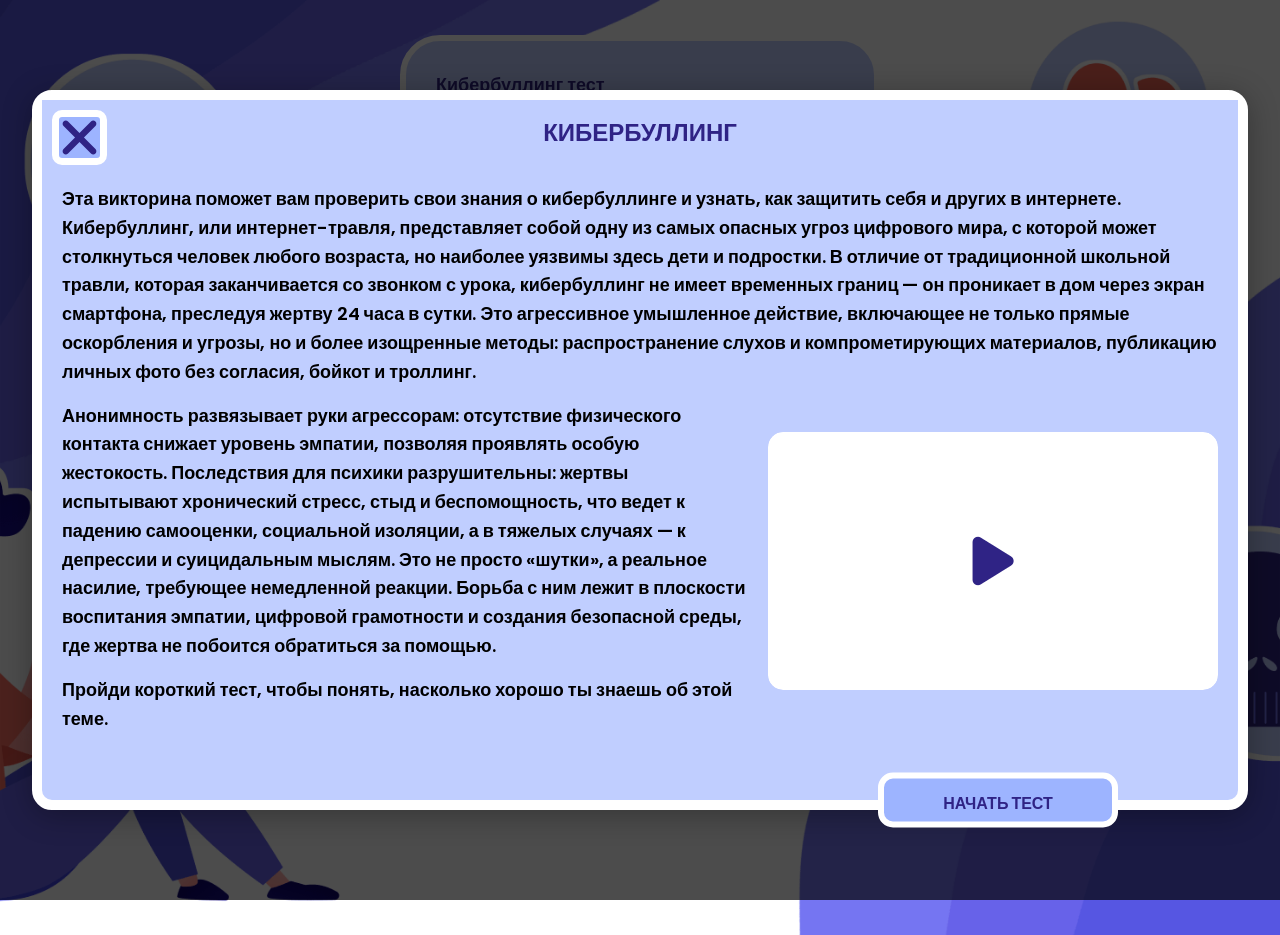
==== QuizCyberbulling/index.html @ 2e22fb52 "Update index.html" ====
<!DOCTYPE html>
<html lang="ru">
<head>
    <meta charset="UTF-8">
    <meta name="viewport" content="width=device-width, initial-scale=1.0">
    <title>Кибербуллинг викторина</title>
    <link rel="stylesheet" href="QuizStyleCyberbulling.css">
</head>
<body>


<div class="modal" id="welcome-modal">
    <div class="modal-content-wrapper">
        <div class="modal-header">
            <div class="title">КИБЕРБУЛЛИНГ</div>
            <button data-close-button class="close-button"><img src="imgQuiz/close.svg" alt="Закрыть"></button>
        </div>
        <div class="modal-body">
            <p>Эта викторина поможет вам проверить свои знания о кибербуллинге и узнать, как защитить себя и других в интернете.
                Кибербуллинг, или интернет-травля, представляет собой одну из самых опасных угроз цифрового мира, с которой может столкнуться человек любого возраста, но наиболее уязвимы здесь дети и подростки. В отличие от традиционной школьной травли, которая заканчивается со звонком с урока, кибербуллинг не имеет временных границ — он проникает в дом через экран смартфона, преследуя жертву 24 часа в сутки. Это агрессивное умышленное действие, включающее не только прямые оскорбления и угрозы, но и более изощренные методы: распространение слухов и компрометирующих материалов, публикацию личных фото без согласия, бойкот и троллинг. </p>

            <div class="modal-video-corner" id="video-corner">
                <div class="video-thumbnail" id="video-thumbnail">
                    <div class="play-button">
                        <img src="imgQuiz/icons8-play-64.png">
                    </div>
                </div>
                <iframe id="youtube-iframe"
                        src="https://youtu.be/exmFZkWP3lc?si=A1t3r1l-KEnrNSLU"
                        frameborder="0"
                        allow="accelerometer; clipboard-write; encrypted-media; gyroscope; picture-in-picture"
                        allowfullscreen
                        style="display: none;">
                </iframe>
            </div>
            <p>Анонимность развязывает руки агрессорам: отсутствие физического контакта снижает уровень эмпатии, позволяя проявлять особую жестокость. Последствия для психики разрушительны: жертвы испытывают хронический стресс, стыд и беспомощность, что ведет к падению самооценки, социальной изоляции, а в тяжелых случаях — к депрессии и суицидальным мыслям. Это не просто «шутки», а реальное насилие, требующее немедленной реакции. Борьба с ним лежит в плоскости воспитания эмпатии, цифровой грамотности и создания безопасной среды, где жертва не побоится обратиться за помощью.</p>
            <p>Пройди короткий тест, чтобы понять, насколько хорошо ты знаешь об этой теме.</p>
        </div>
    </div>
    <button id="start-quiz-btn" class="quiz-btn start-quiz-btn">НАЧАТЬ ТЕСТ</button>
</div>

<div id="overlay"></div>

<div class="app">
    <div id="comment-popup" class="comment-popup hidden">
        <div class="comment-content">
            <img id="comment-image" class="comment-image" src="">
            <p id="comment-text">Подсказка появится здесь</p>
            <div class="comment-arrow"></div>
        </div>

    </div>
    <h1>Кибербуллинг тест</h1>

    <div class="quiz">
        <h2 id="question">Question goes here</h2>

        <div id="answer-buttons" class="answer-buttons">
        </div>

        <div class="quiz-footer">
            <button id="next-btn" class="quiz-btn next-btn">Далее</button>

            <div class="nav-links">
                <a href="../index.html" id="backtomenu-btn" class="nav-link">← На главную</a>
            </div>
        </div>
    </div>
</div>


<script src="QuizScriptCyberbulling.js"></script>
</body>
</html>
---- QuizCyberbulling/QuizStyleCyberbulling.css ----
@import url('https://fonts.googleapis.com/css?family=Poppins:300,400,500,600,700,800,900&display=swap');

* {
    margin: 0;
    padding: 0;
    font-family: 'Poppins', sans-serif;
    box-sizing: border-box;
}

body {
    background-image: url('imgQuiz/Backgroundcyberbulling.png');
    min-height: 100vh;
    background-position: center;
    background-repeat: no-repeat;
    background-size: cover;
}


.video-thumbnail {
    position: relative;
    width: 100%;
    height: 100%;
    cursor: pointer;
    background: #ffffff;
    border-radius: 15px;
    overflow: hidden;
}

.play-button {
    position: absolute;
    top: 50%;
    left: 50%;
    transform: translate(-50%, -50%);
    width: 70px;
    height: 70px;
    background: none;
    border-radius: 50%;
    display: flex;
    align-items: center;
    justify-content: center;
    transition: all 0.3s ease;
    border: 3px solid white;
    user-select: none;
}

.video-thumbnail:hover .play-button {
    transform: translate(-50%, -50%) scale(1.2);
}

.play-button svg {
    width: 30px;
    height: 30px;
    fill: white;
    margin-left: 3px;
    user-select: none;
}

.video-modal {
    display: none;
    position: fixed;
    top: 0;
    left: 0;
    width: 100%;
    height: 100%;
    background: rgba(0, 0, 0, 0.95);
    z-index: 2000;
    opacity: 0;
    transition: opacity 0.3s ease;
}

.video-modal.active {
    display: flex;
    opacity: 1;
    align-items: center;
    justify-content: center;
}

.video-modal-content {
    position: relative;
    width: 90%;
    max-width: 1000px;
    aspect-ratio: 16/9;
    background: #000;
    border-radius: 20px;
    overflow: hidden;
    border: 5px solid #fff;
    box-shadow: 0 0 50px rgba(0, 0, 0, 0.5);
    user-select: none;
}

.video-modal-content iframe {
    width: 100%;
    height: 100%;
    border: none;
}

.close-video-modal {
    position: absolute;
    top: -40px;
    right: -40px;
    width: 40px;
    height: 40px;
    background: #fff;
    border: 3px solid #2f2385;
    border-radius: 50%;
    cursor: pointer;
    display: flex;
    align-items: center;
    justify-content: center;
    font-size: 24px;
    font-weight: bold;
    color: #2f2385;
    transition: all 0.3s ease;
    z-index: 10;
}

.close-video-modal:hover {
    background: #2f2385;
    color: #fff;
    transform: scale(1.1);
}

.modal-video-corner {
    position: relative;
    bottom: auto;
    right: auto;
    float: right;
    width: 450px;
    height: 258px;
    border-radius: 15px;
    overflow: hidden;
    border: none;
    z-index: 10;
    animation: fadeIn 0.5s ease;
    margin: 0 0 20px 20px;
}

@keyframes fadeIn {
    from {
        opacity: 0;
        transform: scale(0.9);
    }
    to {
        opacity: 1;
        transform: scale(1);
    }
}

.modal-video-corner iframe {
    width: 100%;
    height: 100%;
    display: block;
    border: none;
}

.app {
    background: #c0ceff;
    width: 90%;
    max-width: 700px;
    margin: 100px auto 0;
    border-radius: 40px;
    border: 12px solid #fff;
    padding: 40px;
    position: relative;
}

.app h1 {
    font-size: 30px;
    color: #2f2385;
    font-weight: 600;
    border-bottom: 5px solid #2f2385;
    padding-bottom: 30px;
    transform: translateY(20%);
    animation: ani 1s forwards;
}

.quiz {
    padding: 30px 0;
    transform: translateY(20%);
    animation: ani 1s forwards;
}

.quiz h2 {
    color: #2f2385;
    font-size: 25px;
    font-weight: 700;
    padding-left: 10px;
    padding-right: 10px;
    word-break: break-word;
}

.btn, #next-btn, #backtomenu-btn {
    border: 0;
    border-radius: 15px;
    cursor: pointer;
    transition: all 0.3s;
    background: #fff;
    color: #2f2385;
    font-weight: 500;
}

.btn {
    width: 100%;
    font-size: 20px;
    padding: 15px 20px;
    margin: 10px 0;
    text-align: left;
    transform: translateY(20%);
    animation: ani 1s forwards;
    word-break: break-word;
    line-height: 1.4;
    font-weight: bold;
}

#next-btn, #backtomenu-btn {
    text-decoration: none;
    text-align: center;
    font-size: 25px;
    width: 250px;
    padding: 15px 25px;
    margin: 30px auto 0;
    display: none;
}

#next-btn {
    margin: 25px auto 0;
}

.start-quiz-btn {
    border: 8px solid #fff;
    background: #9db4ff;
    color: #2f2385;
    width: 300px;
    height: 70px;
    font-weight: 750;
    font-size: clamp(1rem, 4vw, 1.4rem);
    text-decoration: none;
    text-align: center;
    border-radius: 15px;
    cursor: pointer;
    transition: all 0.3s;
    position: absolute;
    right: 0;
    bottom: 0;
    transform: translate(-50%, 50%);
    margin: 0;
    padding-top: 5px;
    z-index: 1001;
    user-select: none;
}

.start-quiz-btn:hover {
    background:#2f2385;
    color: #ffffff;
}

#backtomenu-btn:hover:not([disabled]),
.btn:hover:not([disabled]),
#next-btn:hover:not([disabled]){
    background: #2f2385;
    color: #fff;
}

.btn:disabled { cursor: no-drop; }
.correct { background: #9aeabc; }
.incorrect { background: #ff9393; }

@keyframes ani {
    0% { transform: translateY(20%); opacity: 0; }
    100% { transform: translateY(0); opacity: 1; }
}


.modal-video-corner {
    margin-top: 30px;
}

.modal {
    position: fixed;
    top: 50%;
    left: 50%;
    transform: translate(-50%, -50%) scale(0);
    transition: 200ms ease-in-out;
    border: 10px solid #ffffff;
    border-radius: 20px;
    z-index: 1000;
    background-color: #c0ceff;
    width: 1300px;
    max-width: 95%;
    height: 80vh;
    box-shadow: 0 5px 30px rgba(0,0,0,0.3);
    overflow: visible;
    display: flex;
    flex-direction: column;
}

.modal.active {
    transform: translate(-50%, -50%) scale(1);
}

.modal-content-wrapper {
    overflow-y: auto;
    overflow-x: hidden;
    max-height: calc(90vh - 40px);
    padding: 0;
    margin: 0;
    scrollbar-width: thin;
    scrollbar-color: #2f2385 #c0ceff;
}

.modal-content-wrapper::-webkit-scrollbar {
    width: 8px;
}

.modal-content-wrapper::-webkit-scrollbar-track {
    background: #c0ceff;
    border-radius: 10px;
}

.modal-content-wrapper::-webkit-scrollbar-thumb {
    background: #2f2385;
    border-radius: 10px;
}

.modal-content-wrapper::-webkit-scrollbar-thumb:hover {
    background: #1a1555;
}

.modal-header {
    padding: 15px 20px;
    display: flex;
    justify-content: center;
    align-items: center;
    background-color: #c0ceff;
}

.modal-header .title {
    font-size: 1.5rem;
    font-weight: 700;
    color: #2f2385;
}

.modal-header .close-button {
    position: absolute;
    top: 10px;
    left: 10px;
    cursor: pointer;
    border-radius: 10px;
    border: 7px solid #ffffff;
    background-color: #9db4ff;
    width: 55px;
    height: 55px;
    padding: 0;
    display: flex;
    align-items: center;
    justify-content: center;
    font-weight: bold;
    color: #2f2385;
    transition: all 0.3s;
    z-index: 11;
}

.modal-header .close-button:hover {
    background-color: #2f2385;
}

.modal-header .close-button img {
    width: 45px;
    height: 45px;
    object-fit: contain;
    transition: filter 0.3s;
    user-select: none;
}

.modal-header .close-button:hover img {
    filter: brightness(0) invert(1);
}

.modal-body {
    padding: 20px;
    line-height: 1.5;
    font-weight: 600;
    color: #000000;
}

.modal-body p {
    margin-bottom: 15px;
    font-size: clamp(1rem, 2vw, 1.125rem);
    line-height: 1.6;
    word-wrap: break-word;
}

#overlay {
    position: fixed;
    opacity: 0;
    top: 0;
    left: 0;
    right: 0;
    bottom: 0;
    background-color: rgba(0, 0, 0, .7);
    pointer-events: none;
    z-index: 999;
    transition: opacity 200ms ease-in-out;
}

#overlay.active {
    opacity: 1;
    pointer-events: all;
}

.comment-popup {
    position: absolute;
    left: 96%;
    top: 50%;
    transform: translateY(-50%);
    width: 300px;
    z-index: 100;
    transition: opacity 0.3s ease;
}

.comment-popup.hidden {
    opacity: 0;
    pointer-events: none;
}

.comment-content {
    color: #2f2385;
    position: relative;
    font-size: 14px;
    font-weight: 700;
    line-height: 1.0;
    word-break: break-word;
    min-height: 120px;
    display: flex;
    align-items: flex-start;
    justify-content: flex-end;
    padding-top: 20px;
    padding-right: 20px;
}

.comment-image {
    max-width: 100%;
    max-height: 200px;
    border-radius: 10px;
    display: block;
    user-select: none;
}

#comment-text {
    width: 79%;
    text-align: left;
    margin-top: 15px;
}

@media (max-width: 1600px) {
    .app { width: 80%; max-width: 580px; margin: 80px auto 0; border: 7px solid #fff; }
    .app h1 { font-size: 25px; }
    .quiz h2 { font-size: 20px; padding-left: 8px; padding-right: 8px; }
    .btn { padding: 12px 18px; font-size: 16px; }
    #next-btn, #backtomenu-btn {
        font-size: 23px; width: 230px; padding: 15px;
    }
    #next-btn { margin: 15px auto 0; }
    #backtomenu-btn { margin: 30px auto 0; }

    .start-quiz-btn {
        width: 280px;
        height: 65px;
        font-size: 1.2rem;
    }
    .comment-content {
        font-size: 13px;
    }
    #comment-text {
        font-size: 0.95em;
    }
}

@media (max-width: 1366px) {
    .app { max-width: 550px; margin: 70px auto 0; border: 6px solid #fff; }
    .app h1 { font-size: 25px; padding-bottom: 15px; }
    .btn { padding: 12px 18px; font-size: 17px; }
    #next-btn, #backtomenu-btn {
        font-size: 20px; width: 200px; padding: 12px;
    }
    .comment-content {
        font-size: 12px;
    }

    .start-quiz-btn {
        width: 260px;
        height: 60px;
        font-size: 1.1rem;
    }
}

@media (max-width: 1280px) {
    .app { max-width: 480px; margin: 35px auto 0; padding: 30px; }
    .app h1 { font-size: 18px; padding-bottom: 13px; }
    .quiz h2 { font-size: 16px; }
    .btn { padding: 10px 15px; font-size: 14px; }
    #next-btn, #backtomenu-btn {
        font-size: 18px; width: 180px; padding: 10px;
    }

    .start-quiz-btn {
        width: 240px;
        height: 55px;
        font-size: 1rem;
        border-width: 6px;
    }

    .modal {
        max-height: 90vh;
    }

    .modal-content-wrapper {
        max-height: calc(90vh - 40px);
    }
    .comment-content {
        font-size: 11px;
    }
}

@media (max-width: 1200px) {
    .comment-popup {
        position: fixed;
        left: auto;
        right: 20px;
        top: auto;
        bottom: 20px;
        transform: none;
        width: 220px;
    }
    .modal {
        width: 95%;
    }
}

@media (max-width: 768px) {
    .modal-video-corner {
        float: none;
        width: 100%;
        max-width: 100%;
        height: auto;
        aspect-ratio: 16/9;
        margin: 0 0 20px 0;
    }

    .modal-body p {
        font-size: clamp(0.95rem, 3vw, 1rem);
        line-height: 1.5;
    }

    .modal-header .title {
        font-size: 1.2rem;
    }

    .modal-header .close-button {
        width: 45px;
        height: 45px;
        border-width: 5px;
    }

    .modal-header .close-button img {
        width: 35px;
        height: 35px;
    }

    .comment-popup {
        position: absolute;
        top: 100%;
        left: 50%;
        right: auto;
        transform: translateX(-50%);
        width: 90%;
        max-width: 300px;
    }

    .close-video-modal {
        top: -20px;
        right: -20px;
        width: 30px;
        height: 30px;
        font-size: 18px;
    }

    .comment-image {
        max-width: 90%;
        height: auto;
        max-height: 150px;
        object-fit: contain;
    }

    .play-button {
        width: 40px;
        height: 40px;
    }

    .play-button svg {
        width: 20px;
        height: 20px;
    }

    .start-quiz-btn {
        width: 200px;
        height: 50px;
        font-size: 0.9rem;
        border-width: 5px;
        transform: translate(-50%, 50%);
    }

    .modal {
        max-height: 90vh;
    }

    .modal-content-wrapper {
        max-height: calc(90vh - 40px);
    }
}

@media (max-width: 480px) {
    .modal-body {
        padding: 15px;
    }

    .modal-body p {
        font-size: 0.95rem;
        line-height: 1.4;
    }

    .app {
        padding: 20px;
    }
    .comment-popup {
        display: none;
    }

    .start-quiz-btn {
        width: 180px;
        height: 45px;
        font-size: 0.8rem;
        border-width: 4px;
        transform: translate(-50%, 50%);
    }

    .modal {
        max-height: 90vh;
    }

    .modal-content-wrapper {
        max-height: calc(90vh - 40px);
        padding: 0;
    }
}
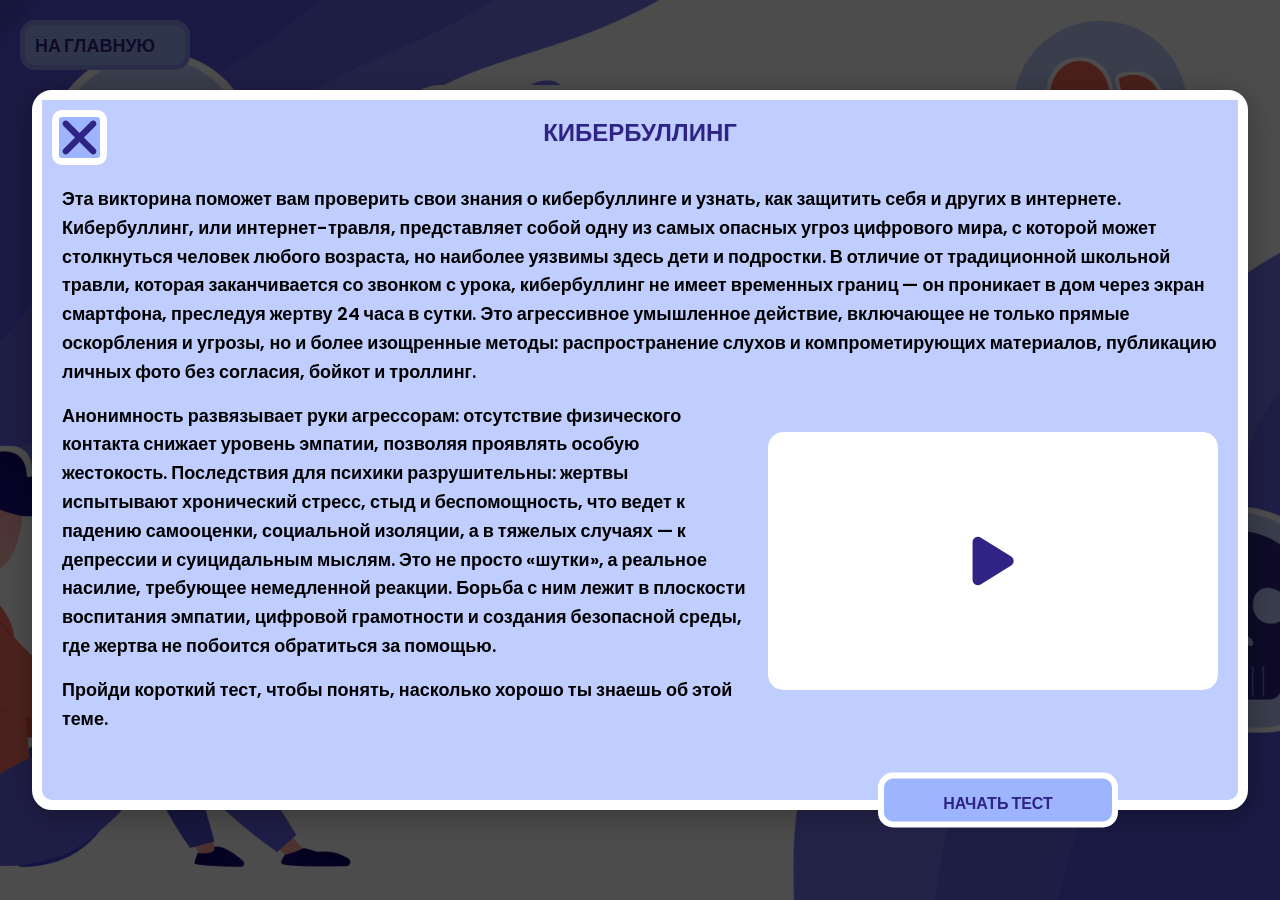
==== commit edcac169: "Add files via upload" ====
--- a/QuizCyberbulling/index.html
+++ b/QuizCyberbulling/index.html
@@ -8,7 +8,7 @@
 </head>
 <body>
 
-
+<a href="../index.html" class="back-to-main-btn">НА ГЛАВНУЮ</a>
 <div class="modal" id="welcome-modal">
     <div class="modal-content-wrapper">
         <div class="modal-header">
@@ -26,7 +26,7 @@
                     </div>
                 </div>
                 <iframe id="youtube-iframe"
-                        src="https://youtu.be/exmFZkWP3lc?si=A1t3r1l-KEnrNSLU"
+                        src="https://www.youtube.com/embed/JhAqw0SyEOM?rel=1"
                         frameborder="0"
                         allow="accelerometer; clipboard-write; encrypted-media; gyroscope; picture-in-picture"
                         allowfullscreen
@@ -68,8 +68,6 @@
         </div>
     </div>
 </div>
-
-
 <script src="QuizScriptCyberbulling.js"></script>
 </body>
-</html>
+</html>
--- a/QuizCyberbulling/QuizStyleCyberbulling.css
+++ b/QuizCyberbulling/QuizStyleCyberbulling.css
@@ -13,6 +13,56 @@
     background-position: center;
     background-repeat: no-repeat;
     background-size: cover;
+}
+
+.back-to-main-btn {
+    position: relative;
+    top: 20px;
+    left: 20px;
+    display: flex;
+    text-align: center;
+    align-items: center;
+    gap: 8px;
+    background: #9db4ff;
+    border: 5px solid #8c97f1;
+    border-radius: 15px;
+    width: 170px;
+    height: 50px;
+    padding: 8px 10px 8px 10px;
+    text-decoration: none;
+    color: #2f2385;
+    font-weight: 800;
+    font-size: 18px;
+    transition: all 0.3s ease;
+}
+
+.back-to-main-btn:hover {
+    background: #2f2385;
+    color: #ffffff;
+}
+
+@media (max-width: 768px) {
+    .back-to-main-btn {
+        top: 10px;
+        left: 10px;
+        padding: 5px 12px 5px 8px;
+        font-size: 16px;
+        border-width: 4px;
+        width: 150px;
+        height: 50px;
+    }
+
+    .back-to-main-btn img {
+        width: 25px;
+        height: 25px;
+    }
+}
+
+@media (max-width: 480px) {
+    .back-to-main-btn {
+        padding: 8px;
+    }
+
 }
 
 
@@ -632,9 +682,6 @@
     .app {
         padding: 20px;
     }
-    .comment-popup {
-        display: none;
-    }
 
     .start-quiz-btn {
         width: 180px;
@@ -643,6 +690,9 @@
         border-width: 4px;
         transform: translate(-50%, 50%);
     }
+    .comment-popup {
+        display: none;
+    }
 
     .modal {
         max-height: 90vh;
@@ -652,4 +702,4 @@
         max-height: calc(90vh - 40px);
         padding: 0;
     }
-}
+}
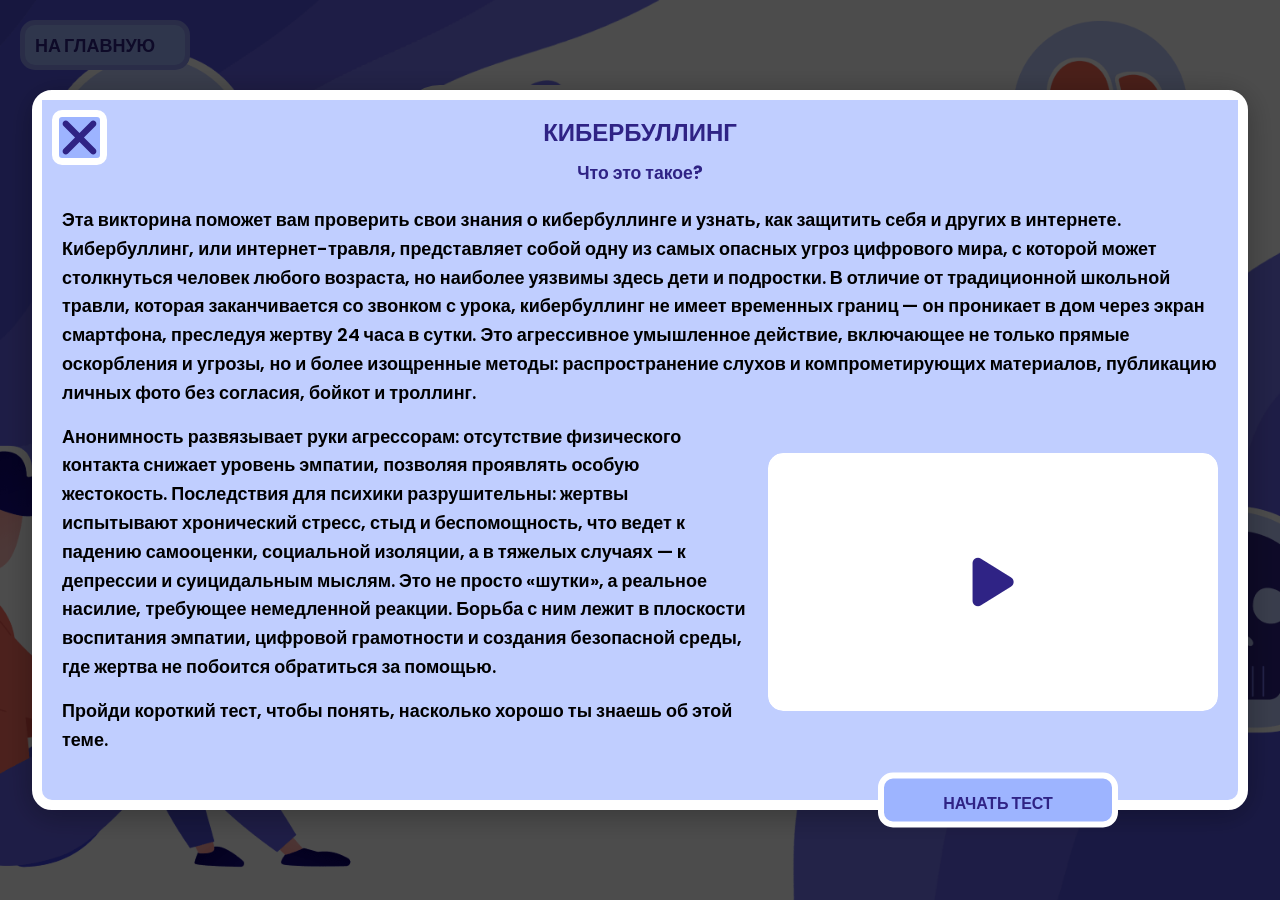
==== commit 9f1e219e: "Add files via upload" ====
--- a/QuizCyberbulling/index.html
+++ b/QuizCyberbulling/index.html
@@ -9,12 +9,14 @@
 <body>
 
 <a href="../index.html" class="back-to-main-btn">НА ГЛАВНУЮ</a>
+
 <div class="modal" id="welcome-modal">
     <div class="modal-content-wrapper">
         <div class="modal-header">
             <div class="title">КИБЕРБУЛЛИНГ</div>
             <button data-close-button class="close-button"><img src="imgQuiz/close.svg" alt="Закрыть"></button>
         </div>
+        <div class="what-is-subtitle" style="text-align: center; font-size: 1.1rem; font-weight: 700; color: #2f2385; margin-top: -5px;">Что это такое?</div>
         <div class="modal-body">
             <p>Эта викторина поможет вам проверить свои знания о кибербуллинге и узнать, как защитить себя и других в интернете.
                 Кибербуллинг, или интернет-травля, представляет собой одну из самых опасных угроз цифрового мира, с которой может столкнуться человек любого возраста, но наиболее уязвимы здесь дети и подростки. В отличие от традиционной школьной травли, которая заканчивается со звонком с урока, кибербуллинг не имеет временных границ — он проникает в дом через экран смартфона, преследуя жертву 24 часа в сутки. Это агрессивное умышленное действие, включающее не только прямые оскорбления и угрозы, но и более изощренные методы: распространение слухов и компрометирующих материалов, публикацию личных фото без согласия, бойкот и троллинг. </p>
@@ -40,16 +42,30 @@
     <button id="start-quiz-btn" class="quiz-btn start-quiz-btn">НАЧАТЬ ТЕСТ</button>
 </div>
 
+<div class="modal" id="result-modal">
+    <div class="modal-content-wrapper">
+        <div class="modal-header">
+            <div class="title">РЕЗУЛЬТАТ ТЕСТА</div>
+        </div>
+        <div class="modal-body result-body">
+        </div>
+    </div>
+    <div class="result-buttons" style="display: flex; gap: 20px; justify-content: center; padding: 20px;">
+        <button id="restart-quiz-btn" class="quiz-btn">ПРОЙТИ СНОВА</button>
+        <button id="result-to-main-btn" class="quiz-btn">НА ГЛАВНУЮ</button>
+    </div>
+</div>
+
 <div id="overlay"></div>
 
 <div class="app">
     <div id="comment-popup" class="comment-popup hidden">
         <div class="comment-content">
+            <div class="fact-header">ФАКТ</div>
             <img id="comment-image" class="comment-image" src="">
             <p id="comment-text">Подсказка появится здесь</p>
             <div class="comment-arrow"></div>
         </div>
-
     </div>
     <h1>Кибербуллинг тест</h1>
 
@@ -61,13 +77,13 @@
 
         <div class="quiz-footer">
             <button id="next-btn" class="quiz-btn next-btn">Далее</button>
-
             <div class="nav-links">
                 <a href="../index.html" id="backtomenu-btn" class="nav-link">← На главную</a>
             </div>
         </div>
     </div>
 </div>
+
 <script src="QuizScriptCyberbulling.js"></script>
 </body>
 </html>
--- a/QuizCyberbulling/QuizStyleCyberbulling.css
+++ b/QuizCyberbulling/QuizStyleCyberbulling.css
@@ -64,7 +64,6 @@
     }
 
 }
-
 
 .video-thumbnail {
     position: relative;
@@ -320,7 +319,6 @@
     100% { transform: translateY(0); opacity: 1; }
 }
 
-
 .modal-video-corner {
     margin-top: 30px;
 }
@@ -458,6 +456,24 @@
     pointer-events: all;
 }
 
+.fact-header {
+    font-size: 1.4rem;
+    font-weight: 800;
+    text-align: center;
+    color: #2f2385;
+    background: #eef2ff;
+    display: inline-block;
+    width: auto;
+    padding: 4px 16px;
+    border-radius: 30px;
+    margin-right: -210px;
+    margin-top: 15px;
+    letter-spacing: 1px;
+    border: 1px solid #2f2385;
+    white-space: nowrap;
+    z-index: 2000;
+}
+
 .comment-popup {
     position: absolute;
     left: 96%;
@@ -476,7 +492,7 @@
 .comment-content {
     color: #2f2385;
     position: relative;
-    font-size: 14px;
+    font-size: 11px;
     font-weight: 700;
     line-height: 1.0;
     word-break: break-word;
@@ -484,22 +500,87 @@
     display: flex;
     align-items: flex-start;
     justify-content: flex-end;
-    padding-top: 20px;
-    padding-right: 20px;
+    padding-top: 0;
 }
 
 .comment-image {
+    width: 600px;
     max-width: 100%;
-    max-height: 200px;
     border-radius: 10px;
     display: block;
     user-select: none;
 }
 
 #comment-text {
-    width: 79%;
+    width: 75%;
     text-align: left;
-    margin-top: 15px;
+    margin-top: 55px;
+    max-height: 50px;
+    margin-right: 30px
+}
+.result-body {
+    text-align: center;
+}
+
+.result-body img {
+    max-width: 50%;
+    height: auto;
+    border-radius: 20px;
+    margin: 20px auto;
+    display: block;
+    border: 4px solid #fff;
+}
+
+.result-body p {
+    font-size: 1.1rem;
+    line-height: 1.5;
+    margin: 15px 0;
+}
+
+.support-numbers {
+    background: #2f2385;
+    color: white;
+    padding: 15px;
+    border-radius: 20px;
+    margin-top: 20px;
+    font-weight: bold;
+}
+
+.support-numbers p {
+    margin: 5px 0;
+    font-size: 1rem;
+}
+
+.result-buttons .quiz-btn:hover {
+    background: #2f2385;
+    color: #fff;
+    transform: scale(1.02);
+}
+
+.result-buttons {
+    display: flex;
+    gap: 20px;
+    justify-content: center;
+    padding: 20px;
+}
+
+.result-buttons .quiz-btn {
+    width: auto;
+    padding: 12px 25px;
+    background: #9db4ff;
+    border: 4px solid #fff;
+    color: #2f2385;
+    font-weight: 700;
+    border-radius: 20px;
+    font-size: 1em;
+    transition: all 0.3s ease;
+    cursor: pointer;
+}
+
+.result-buttons .quiz-btn:hover {
+    background: #2f2385;
+    color: #fff;
+    transform: scale(1.02);
 }
 
 @media (max-width: 1600px) {
@@ -702,4 +783,9 @@
         max-height: calc(90vh - 40px);
         padding: 0;
     }
+
+    .result-buttons {
+        flex-direction: column;
+        gap: 10px !important;
+    }
 }
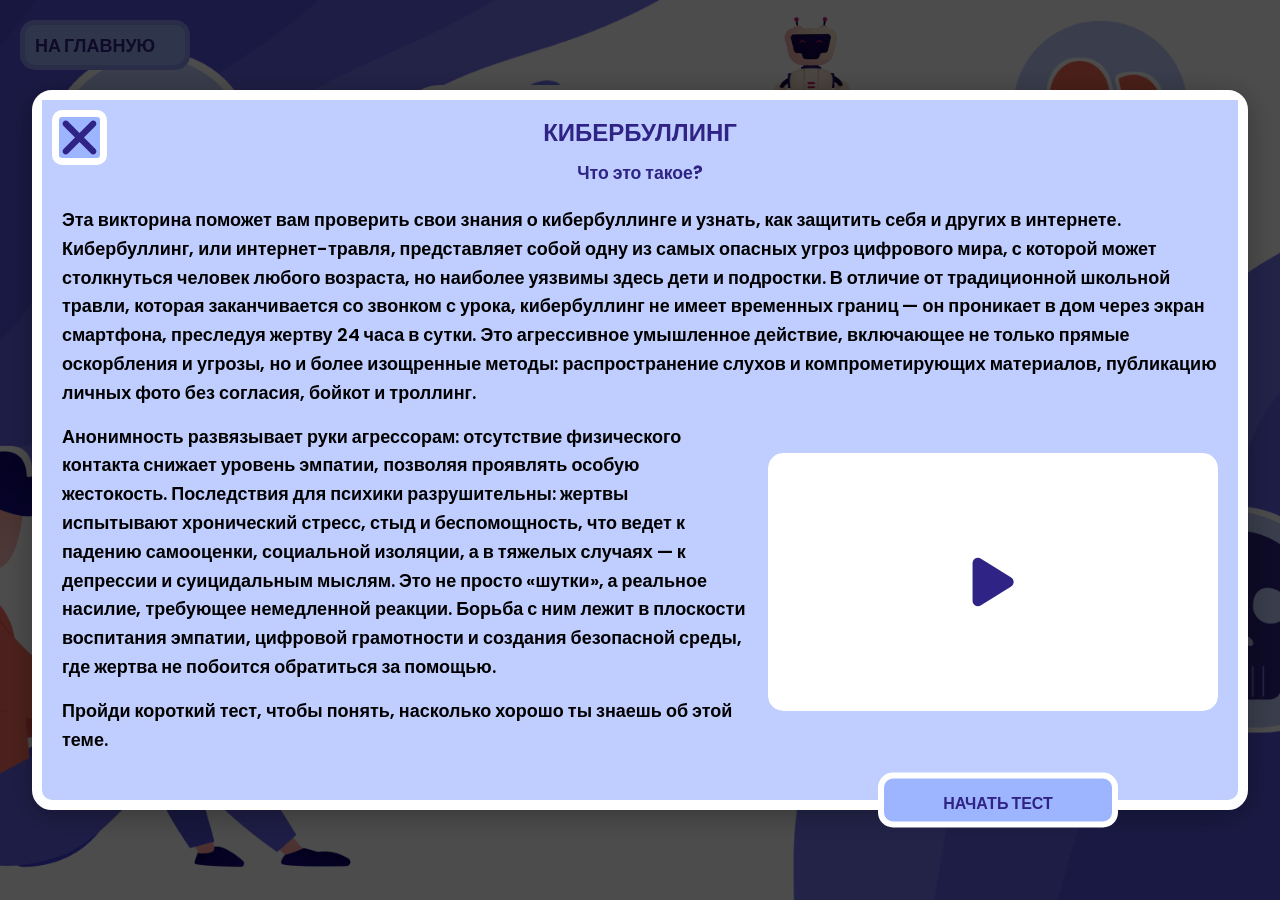
==== commit cccaac1e: "Add files via upload" ====
--- a/QuizCyberbulling/index.html
+++ b/QuizCyberbulling/index.html
@@ -28,7 +28,7 @@
                     </div>
                 </div>
                 <iframe id="youtube-iframe"
-                        src="https://www.youtube.com/embed/JhAqw0SyEOM?rel=1"
+                        src="https://www.youtube.com/embed/i-diuTg6LH8?rel=1"
                         frameborder="0"
                         allow="accelerometer; clipboard-write; encrypted-media; gyroscope; picture-in-picture"
                         allowfullscreen
@@ -46,6 +46,9 @@
     <div class="modal-content-wrapper">
         <div class="modal-header">
             <div class="title">РЕЗУЛЬТАТ ТЕСТА</div>
+            <marquee id="juzz-up-text" behavior="scroll" direction="left" scrollamount="6">
+                Агрессия в сети — это про агрессора, а не про тебя.  •  Больные люди ранят других, потому что сами ранены.  •  Ты имеешь право на защиту.  •  Заблокировать, удалить, пожаловаться, уйти — это не бегство, это забота о себе.  •  Просить помощи — нормально.  •  Ты не обязан(а) справляться в одиночку.  •  Это временно.  •  Интернет помнит недолго, а ты останешься — и станешь сильнее.
+            </marquee>
         </div>
         <div class="modal-body result-body">
         </div>
@@ -85,5 +88,9 @@
 </div>
 
 <script src="QuizScriptCyberbulling.js"></script>
+
+<div id="robotCompanion" class="robot-container">
+    <img id="robotGif" src="../video/idle.gif" alt="Robot Assistant" class="robot-gif">
+</div>
 </body>
 </html>
--- a/QuizCyberbulling/QuizStyleCyberbulling.css
+++ b/QuizCyberbulling/QuizStyleCyberbulling.css
@@ -13,6 +13,77 @@
     background-position: center;
     background-repeat: no-repeat;
     background-size: cover;
+}
+
+.robot-container {
+    position: fixed;
+    top: 0%;
+    right: 30%;
+    width: 380px;
+    height: 380px;
+    z-index: 998;
+    pointer-events: none;
+    transition: transform 0.3s ease;
+
+}
+
+.robot-gif {
+    width: 100%;
+    height: 100%;
+    object-fit: contain;
+}
+
+@media (max-width: 1551px) {
+    .robot-container {
+        width: 300px;
+        height: 300px;
+        top: 3%;
+        right: 25%;
+
+    }
+}
+
+@media (max-width: 1280px) {
+    .robot-container {
+        width: 300px;
+        height: 300px;
+        top: -6%;
+        right: 25%;
+    }
+}
+
+@media (max-width: 768px) {
+    .robot-container {
+        width: 220px;
+        height: 220px;
+        top: 1%;
+        right: -20px;
+    }
+}
+
+@media (max-width: 480px) {
+    .robot-container {
+        width: 200px;
+        height: 200px;
+        bottom: 10px;
+        right: -25px;
+    }
+}
+
+.robot-container.reaction {
+    animation: robotReaction 0.5s ease;
+}
+
+@keyframes robotReaction {
+    0% {
+        transform: scale(1);
+    }
+    50% {
+        transform: scale(1.1);
+    }
+    100% {
+        transform: scale(1);
+    }
 }
 
 .back-to-main-btn {
@@ -352,12 +423,13 @@
     max-height: calc(90vh - 40px);
     padding: 0;
     margin: 0;
-    scrollbar-width: thin;
+    scrollbar-width: auto;
     scrollbar-color: #2f2385 #c0ceff;
 }
 
 .modal-content-wrapper::-webkit-scrollbar {
-    width: 8px;
+    width: 16px;
+    display: block;
 }
 
 .modal-content-wrapper::-webkit-scrollbar-track {
@@ -374,7 +446,55 @@
     background: #1a1555;
 }
 
+#juzz-up-text {
+    position: absolute;
+    top: 50px; 
+    left: 0;
+    width: 100%;
+    height: 30px; 
+    
+    font-size: 0.9rem;
+    font-weight: 600;
+    color: #2f2385;
+    text-transform: uppercase;
+    letter-spacing: 0.5px;
+    white-space: nowrap;
+    
+    z-index: 5;
+    
+    border-top: 1px solid rgba(47, 35, 133, 0.2);
+    border-bottom: 1px solid rgba(47, 35, 133, 0.2);
+        
+    mask-image: linear-gradient(to right, transparent, black 10%, black 90%, transparent);
+    -webkit-mask-image: linear-gradient(to right, transparent, black 10%, black 90%, transparent);
+    
+    padding: 5px 0;
+    box-sizing: border-box;
+}
+
+@media (max-width: 768px) {
+    #juzz-up-text {
+        top: 45px;
+        font-size: 0.75rem;
+        height: 25px;
+    }
+    
+    .modal-header .title {
+        font-size: 1.2rem;
+    }
+}
+
+@media (max-width: 480px) {
+    #juzz-up-text {
+        display: none; 
+    }
+    .modal-header {
+        min-height: 60px;
+    }
+}
+
 .modal-header {
+    position: relative;
     padding: 15px 20px;
     display: flex;
     justify-content: center;
@@ -648,6 +768,7 @@
     .modal-content-wrapper {
         max-height: calc(90vh - 40px);
     }
+    
     .comment-content {
         font-size: 11px;
     }
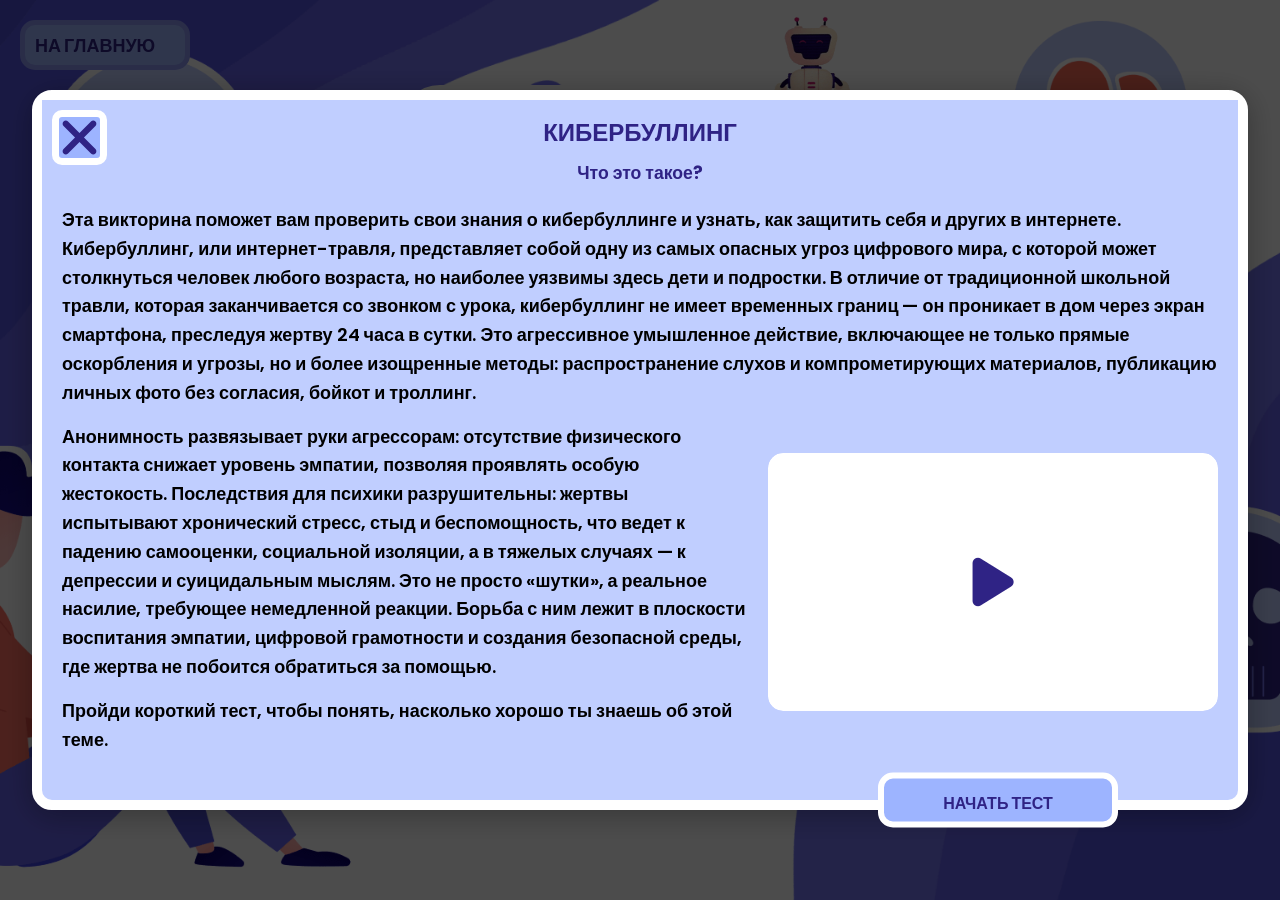
==== commit a9f0b462: "Update index.html" ====
--- a/QuizCyberbulling/index.html
+++ b/QuizCyberbulling/index.html
@@ -28,7 +28,7 @@
                     </div>
                 </div>
                 <iframe id="youtube-iframe"
-                        src="https://www.youtube.com/embed/i-diuTg6LH8?rel=1"
+                        src="https://www.youtube.com/embed/baTPOX7W28c?rel=1"
                         frameborder="0"
                         allow="accelerometer; clipboard-write; encrypted-media; gyroscope; picture-in-picture"
                         allowfullscreen
@@ -93,4 +93,4 @@
     <img id="robotGif" src="../video/idle.gif" alt="Robot Assistant" class="robot-gif">
 </div>
 </body>
-</html>+</html>
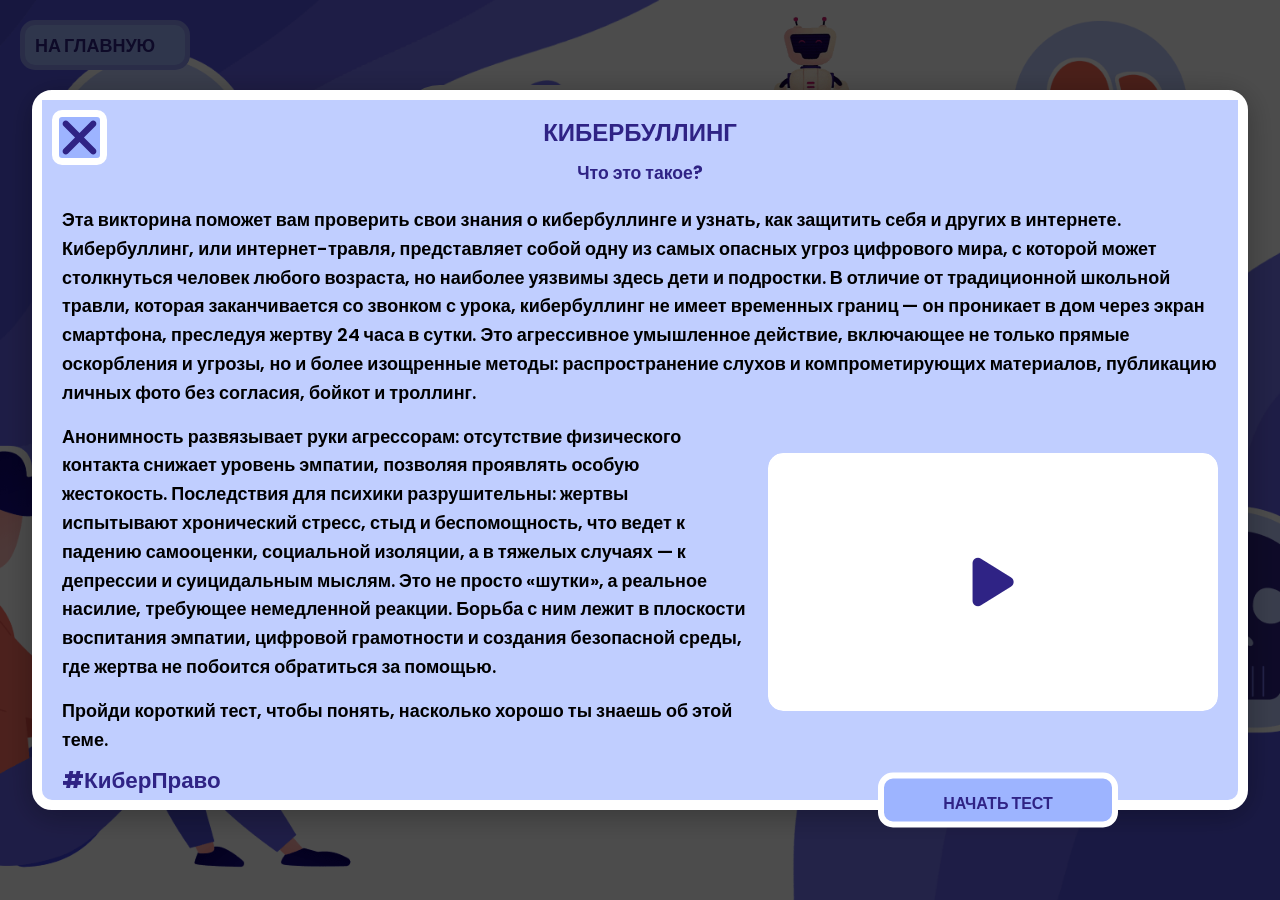
==== commit 1bfe39d4: "Add files via upload" ====
--- a/QuizCyberbulling/index.html
+++ b/QuizCyberbulling/index.html
@@ -37,6 +37,7 @@
             </div>
             <p>Анонимность развязывает руки агрессорам: отсутствие физического контакта снижает уровень эмпатии, позволяя проявлять особую жестокость. Последствия для психики разрушительны: жертвы испытывают хронический стресс, стыд и беспомощность, что ведет к падению самооценки, социальной изоляции, а в тяжелых случаях — к депрессии и суицидальным мыслям. Это не просто «шутки», а реальное насилие, требующее немедленной реакции. Борьба с ним лежит в плоскости воспитания эмпатии, цифровой грамотности и создания безопасной среды, где жертва не побоится обратиться за помощью.</p>
             <p>Пройди короткий тест, чтобы понять, насколько хорошо ты знаешь об этой теме.</p>
+            <div class="subtitle" style="font-size: 1.4rem; font-weight: 750; color: #2f2385; margin-top: -5px;">#КиберПраво</div>
         </div>
     </div>
     <button id="start-quiz-btn" class="quiz-btn start-quiz-btn">НАЧАТЬ ТЕСТ</button>
